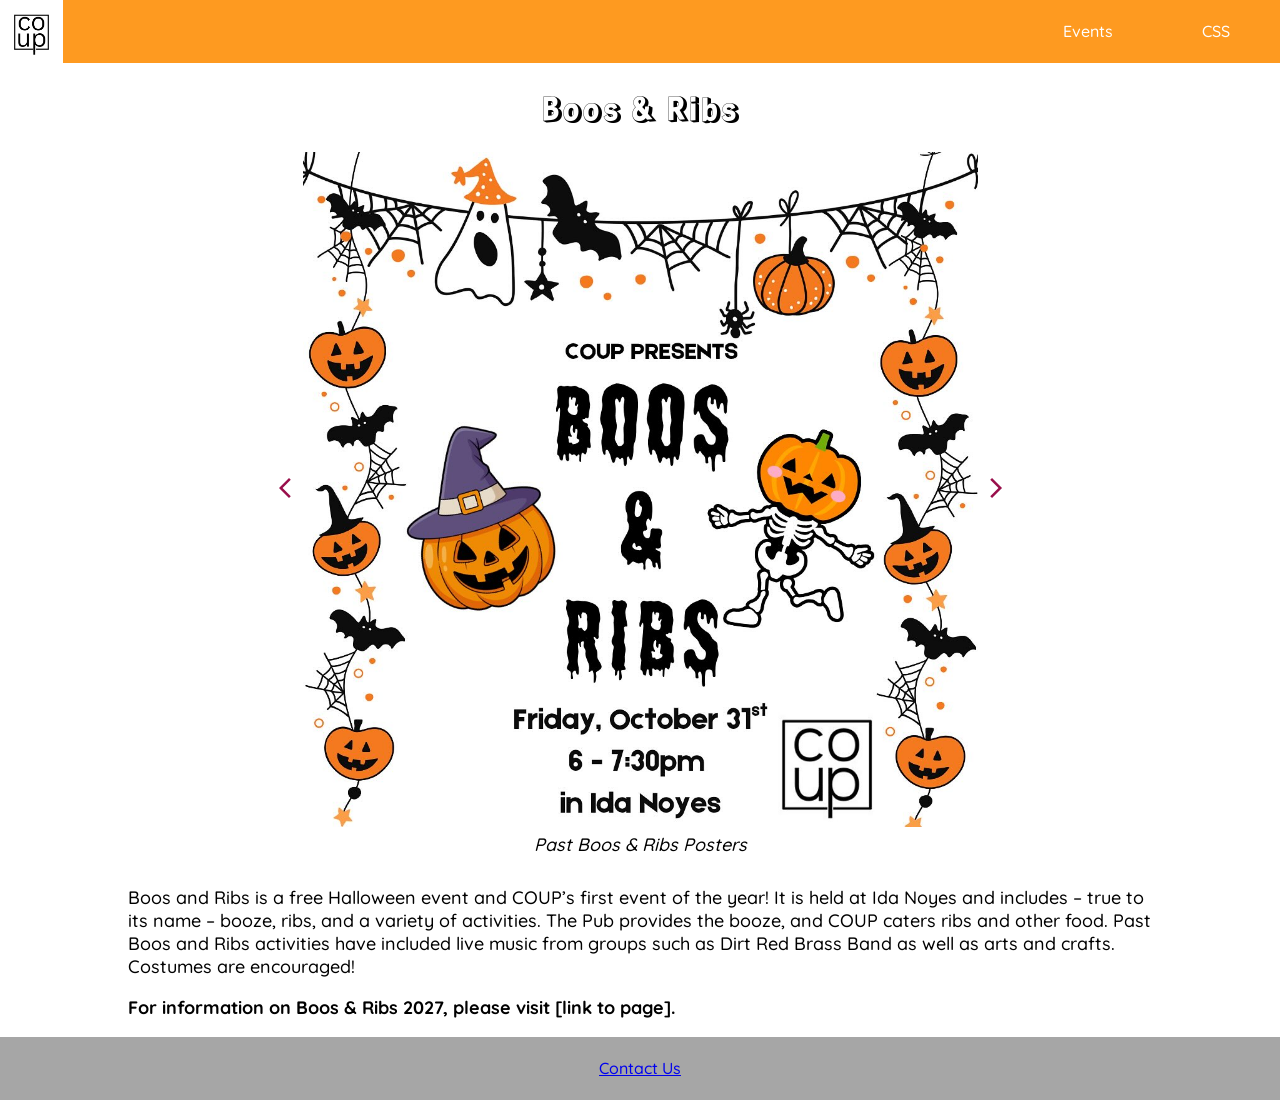
==== events/bnr.html @ 7e883cdd "Added a Boos n Ribs page; created carousel to display multiple photos" ====
<!DOCTYPE html>
<html>
    <meta name="viewport" content="width=device-width, initial-scale=1.0">
    <head>
        <title>Boos & Ribs</title>
    </head>
  <link rel="stylesheet" type="text/css" href="../styles.css">
  <link rel="stylesheet" type="text/css" href="./styles-events.css">
  <!-- fonts -->
    <link rel="preconnect" href="https://fonts.googleapis.com">
    <link rel="preconnect" href="https://fonts.gstatic.com" crossorigin>
    <link href="https://fonts.googleapis.com/css2?family=Quicksand:wght@300..700&family=Rampart+One&display=swap" rel="stylesheet">
  <!-- favicon (icon in tab) -->
  <link rel="icon" type="image/png" href="../Logo.png">
   <body>
        <header><a id="link-text" href="../index.html" class="rampart-one-regular">COUP</a></header>
        <nav class="quicksand-p">
            <a id="logo-link" href="../index.html">
                <img src="../Logo.png" alt="COUP logo">
            </a>
            <button id="hamburger"><img src="../menu-icon.svg"></button>
            <ul id="menu-options">
                <li class="nav-item">
                    <span>Events</span>
                    <a class="below" href="./kuvia.html">Kuvia</a>
                    <a class ="below" href="./snowball.html">Snowball</a>
                    <a class="below" href="#">Boos & Ribs</a>
                </li>
                <li class="nav-item"><a href = https://en.wikipedia.org/wiki/CSS>CSS</a></li>
            </ul>
        </nav>
        <main>
            <h1 class="rampart-one-regular">Boos & Ribs</h1>
            <div class="carousel">
                <button class="carousel-left carousel1"><img src="./arrow-left.svg" alt="arrow pointing left"></button>
                <img class="carousel1 carousel-imgs square" style="display : inline" src="./bnr-assets/bnr-2025.jpg" alt="poster with pumpkins, spiders, and skeletons">
                <img class="carousel1 carousel-imgs square" style="display : none" src="./bnr-assets/bnr-2024.jpg" alt="poster with ghosts singing and dancing">
                <img class="carousel1 carousel-imgs square" style="display : none" src="./bnr-assets/bnr-2023.jpg" alt="poster with ghosts and a witch">
                <img class="carousel1 carousel-imgs square" style="display : none" src="./bnr-assets/bnr-2022.jpg" alt="poster with ghosts near houses">
                <img class="carousel1 carousel-imgs square" style="display : none" src="./bnr-assets/bnr-2021.jpg" alt="poster of the moon and bats">
                <img class="carousel1 carousel-imgs square" style="display : none" src="./bnr-assets/bnr-2016.jpg" alt="poster with the words 'boos n ribs'">
                <button class="carousel-right carousel1"><img src="./arrow-right.svg" alt="arrow pointing right"></button>
            </div>
            <p class="text quicksand-p caption">Past Boos & Ribs Posters</p>
            <p class="text quicksand-p">
                Boos and Ribs is a free Halloween event and COUP’s first event of the year! 
                It is held at Ida Noyes and includes – true to its name – booze, ribs, and a variety of activities. 
                The Pub provides the booze, and COUP caters ribs and other food. Past Boos and Ribs activities have included live music from groups such as Dirt Red Brass Band as well as arts and crafts. 
                Costumes are encouraged! 
            </p>
            <p class="text quicksand-p"><strong>For information on Boos & Ribs 2027, please visit [link to page].</strong></p>
        </main>
        <footer class="quicksand-p"><a href="#">Contact Us</a></footer>
        <script src = "../scripts-navbar.js"></script>
        <script src="./scripts-carousel.js"></script>
    </body>
</html>
---- styles.css ----
:root {
  --nav-height : 7vh;
  --rest-height-rel : calc(100vh - var(--nav-height));
}

body {
  margin : 0;
  display : flex;
  flex-direction: column;
  min-height: 100dvh;
}

main {
    flex-grow: 1;
}

.quicksand-p {
  font-family: "Quicksand", sans-serif;
  font-optical-sizing: auto;
  font-weight: 500;
  font-style: normal;
}

.rampart-one-regular {
  font-family: "Rampart One", sans-serif;
  font-weight: 400;
  font-style: normal;
}

header {
  position : sticky;
  top : 0;
  background-color : white;
  z-index : 150;
  height : 2em;
  align-items : center;
  justify-content : center;
}

nav {
    position : sticky;
    width : 100%;
    height : var(--nav-height);
    background-color : #fe9a20;
    z-index : 100;

    ul {
        position : relative;
        list-style-type: none;
        margin : 0;
        padding : 0;
        justify-content : end;
    }

    li {
        background-color : #fe9a20;
        height : var(--nav-height);
        display : flexbox;
        align-items : column;
        text-align : center;
    }

    .below {
        display : none;
        width : 100%;
        height : 100%;
        background-color : #990f4b;
        line-height : var(--nav-height); /*lines cannot be more than a line long*/
    }

    li > a, li > span { /*cannot have links that are two lines of text long */
        line-height : var(--nav-height);
        color : white;
        text-decoration : none;
        cursor : pointer;
    }

}

#hamburger {
  position : absolute;
  background-color : #fe9a20;
  border : none;
  width : var(--nav-height);
  height : var(--nav-height);
  left : 50%;
  transform: translateX(-50%);
  cursor : pointer;
  img {
    width : 100%;
    height : 100%;
  }
}

#logo-link  {
  position : absolute;
  /*background-color : orange;*/
  width : var(--nav-height);
  height : var(--nav-height);
  cursor : pointer;
  z-index : 90;
}

/*change appearance based on width */
@media (width > 480px){
  #logo-link {
    display : flex;
  }
  nav {
    top : 0;
  }
  #hamburger {
    display : none;
  }
  nav > ul {
    display : flex;
    top : 0px;
    flex-direction : row;
  }
  li {
    width : 10vw;
  }
  header {
    display : none;
  }
  @media (hover : none){
    .nav-item.open {
        background-color: #990f4b;
        z-index: 90;
        .below {
            display : block;
        }
    }
  }
  @media (hover : hover){
    .nav-item:hover {
        background-color: #990f4b;
        z-index: 90;
        .below {
            display : block;
        }
    }
  }
}

@media (width <= 480px){
  #logo-link {
    display : none;
  }
  nav {
    top : 2em;
  }
  .below {
    display : none !important;
  }
  #hamburger {
    display : flex;
  }
  nav > ul {
    display : none;
    top : var(--nav-height);
    flex-direction : column;
  }
  li {
    width : 100%;
  }
  header {
    display : flex;
    a {
        text-decoration : none;
    }
  }
}

@media (orientation : landscape){
  #logo {
    width : calc(var(--rest-height-rel) * 0.8);
  }
}

@media (orientation : portrait){
  #logo {
    width : 80%;
  }
}

/* logo */
#logo {
  /*width : 200px;*/
  z-index : 90;
  position: relative;
  margin : 0;
  top : (var(--nav-height) / 2)px;
}

/* background image */
.bck-img {
  width : 100%;
  /*height : 300px;*/
  height : var(--rest-height-rel);
  /*
  background-image : url("https://images.unsplash.com/photo-1777640116840-43f894545d20?q=80&w=839&auto=format&fit=crop&ixlib=rb-4.1.0&ixid=M3wxMjA3fDB8MHxwaG90by1wYWdlfHx8fGVufDB8fHx8fA%3D%3D");
  */
  
  display : flex;
  align-items : center;
  justify-content : center;
}

.text {
  text-align : center;
  font-size : clamp(1rem, 2vh, 2rem);
}

.padding {
  padding : 20px;
}

h1 {
  text-align : center;
  font-size : clamp(1.5rem,5vh,2rem);
}

footer {
  width : 100%;
  height : var(--nav-height); /*change depending on height of viewport*/
  /*height may not be a problem depending on how much content there is*/

  background-color : #a6a6a6;
  display : flex;
  align-items: center;
  justify-content: center
}
---- events/styles-events.css ----
.imgs {
    display : block;
    margin : auto;
    max-height : 75vh;
    width : auto;
    max-width : 90%;
}

#links {
    position : relative;
    top : -0.5rem;
}

#links > li{
    position : relative;
    left : 1rem;
    width : 100%;
    padding-top: 0.5rem;
}

.text {
  text-align : left;
  font-size : clamp(1rem, 2vh, 2rem);
  width : 80%;
  padding-left : 10%;
}

.caption {
    text-align : center;
    position : relative;
    top : -0.75rem;
    font-style: italic;
}

.carousel {
  display : flex;
  align-items : center;
  justify-content : center;

  width : fit-content;
  margin-left : auto;
  margin-right : auto;
}

.carousel-imgs {
    width : auto;
    max-width : 80%;
}

@media (width > 480px){
    .carousel-imgs.square {
        width : auto;
        max-width : 75vh;
    }
}


.carousel-left, .carousel-right {
    border : none;
    display : fit-content;
    background-color: white;
    cursor : pointer;
}
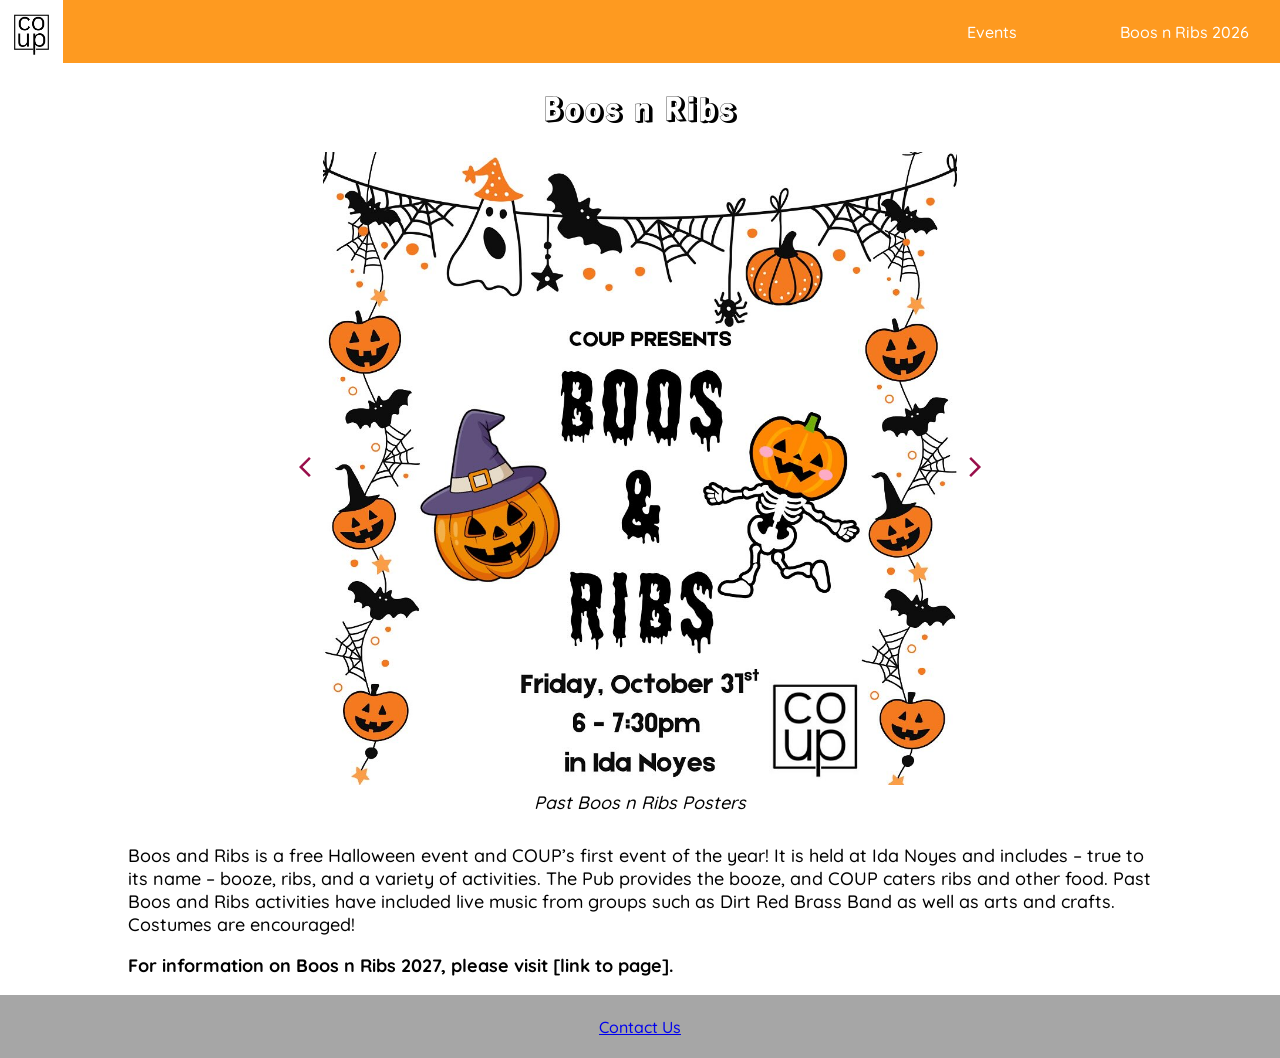
==== commit 2c282608: "Added all the events pages and a page for an upcoming event. Edited width of each item in navbar and" ====
--- a/events/bnr.html
+++ b/events/bnr.html
@@ -2,7 +2,7 @@
 <html>
     <meta name="viewport" content="width=device-width, initial-scale=1.0">
     <head>
-        <title>Boos & Ribs</title>
+        <title>Boos n Ribs</title>
     </head>
   <link rel="stylesheet" type="text/css" href="../styles.css">
   <link rel="stylesheet" type="text/css" href="./styles-events.css">
@@ -22,33 +22,35 @@
             <ul id="menu-options">
                 <li class="nav-item">
                     <span>Events</span>
+                    <a class="below" href="./bnr.html">Boos n Ribs</a>
                     <a class="below" href="./kuvia.html">Kuvia</a>
                     <a class ="below" href="./snowball.html">Snowball</a>
-                    <a class="below" href="#">Boos & Ribs</a>
+                    <a class="below" href="./sb.html">Summer Breeze</a>
+                    <a class="below two-lines" href="./uncommon-nights.html">Uncommon Nights & Pop-Up Picnic</a>
                 </li>
-                <li class="nav-item"><a href = https://en.wikipedia.org/wiki/CSS>CSS</a></li>
+                <li class="nav-item"><a href="./current-event.html" id="current-event">Current Event</a></li>
             </ul>
         </nav>
         <main>
-            <h1 class="rampart-one-regular">Boos & Ribs</h1>
+            <h1 class="rampart-one-regular">Boos n Ribs</h1>
             <div class="carousel">
                 <button class="carousel-left carousel1"><img src="./arrow-left.svg" alt="arrow pointing left"></button>
-                <img class="carousel1 carousel-imgs square" style="display : inline" src="./bnr-assets/bnr-2025.jpg" alt="poster with pumpkins, spiders, and skeletons">
-                <img class="carousel1 carousel-imgs square" style="display : none" src="./bnr-assets/bnr-2024.jpg" alt="poster with ghosts singing and dancing">
-                <img class="carousel1 carousel-imgs square" style="display : none" src="./bnr-assets/bnr-2023.jpg" alt="poster with ghosts and a witch">
-                <img class="carousel1 carousel-imgs square" style="display : none" src="./bnr-assets/bnr-2022.jpg" alt="poster with ghosts near houses">
-                <img class="carousel1 carousel-imgs square" style="display : none" src="./bnr-assets/bnr-2021.jpg" alt="poster of the moon and bats">
-                <img class="carousel1 carousel-imgs square" style="display : none" src="./bnr-assets/bnr-2016.jpg" alt="poster with the words 'boos n ribs'">
+                <img class="carousel1 carousel-imgs" style="display : inline" src="./bnr-assets/bnr-2025.jpg" alt="poster of pumpkins, spiders, and skeletons">
+                <img class="carousel1 carousel-imgs" style="display : none" src="./bnr-assets/bnr-2024.jpg" alt="poster of ghosts singing and dancing">
+                <img class="carousel1 carousel-imgs" style="display : none" src="./bnr-assets/bnr-2023.jpg" alt="poster of ghosts and a witch">
+                <img class="carousel1 carousel-imgs" style="display : none" src="./bnr-assets/bnr-2022.jpg" alt="poster of ghosts near houses">
+                <img class="carousel1 carousel-imgs" style="display : none" src="./bnr-assets/bnr-2021.jpg" alt="poster of the moon and bats">
+                <img class="carousel1 carousel-imgs" style="display : none" src="./bnr-assets/bnr-2016.jpg" alt="poster of the words 'boos n ribs'">
                 <button class="carousel-right carousel1"><img src="./arrow-right.svg" alt="arrow pointing right"></button>
             </div>
-            <p class="text quicksand-p caption">Past Boos & Ribs Posters</p>
+            <p class="text quicksand-p caption">Past Boos n Ribs Posters</p>
             <p class="text quicksand-p">
                 Boos and Ribs is a free Halloween event and COUP’s first event of the year! 
                 It is held at Ida Noyes and includes – true to its name – booze, ribs, and a variety of activities. 
                 The Pub provides the booze, and COUP caters ribs and other food. Past Boos and Ribs activities have included live music from groups such as Dirt Red Brass Band as well as arts and crafts. 
                 Costumes are encouraged! 
             </p>
-            <p class="text quicksand-p"><strong>For information on Boos & Ribs 2027, please visit [link to page].</strong></p>
+            <p class="text quicksand-p"><strong>For information on Boos n Ribs 2027, please visit [link to page].</strong></p>
         </main>
         <footer class="quicksand-p"><a href="#">Contact Us</a></footer>
         <script src = "../scripts-navbar.js"></script>
--- a/styles.css
+++ b/styles.css
@@ -58,6 +58,13 @@
         display : flexbox;
         align-items : column;
         text-align : center;
+        justify-items : center;
+        div {
+            height : 100%;
+            display : flex;
+            align-items: center;
+            justify-content: center;
+        }
     }
 
     .below {
@@ -65,16 +72,21 @@
         width : 100%;
         height : 100%;
         background-color : #990f4b;
-        line-height : var(--nav-height); /*lines cannot be more than a line long*/
+        box-sizing: border-box;
+        padding : 0.25rem;
+        /*line-height : var(--nav-height); /*lines cannot be more than a line long*/
     }
 
     li > a, li > span { /*cannot have links that are two lines of text long */
-        line-height : var(--nav-height);
+        /*line-height : var(--nav-height);*/
+        display : flex;
+        text-align : center;
+        flex-direction : column;
+        justify-content : center;
+        height : 100%;
         color : white;
         text-decoration : none;
-        cursor : pointer;
-    }
-
+    }
 }
 
 #hamburger {
@@ -118,7 +130,10 @@
     flex-direction : row;
   }
   li {
-    width : 10vw;
+    width : 12rem;
+  }
+  .below.two-lines {
+    padding-bottom : 1rem;
   }
   header {
     display : none;
@@ -137,7 +152,10 @@
         background-color: #990f4b;
         z-index: 90;
         .below {
-            display : block;
+            display : flex;
+            flex-direction : row;
+            align-items: center;
+            justify-items : center;
         }
     }
   }
@@ -169,7 +187,7 @@
     a {
         text-decoration : none;
     }
-  }
+  }            
 }
 
 @media (orientation : landscape){
@@ -196,11 +214,7 @@
 /* background image */
 .bck-img {
   width : 100%;
-  /*height : 300px;*/
   height : var(--rest-height-rel);
-  /*
-  background-image : url("https://images.unsplash.com/photo-1777640116840-43f894545d20?q=80&w=839&auto=format&fit=crop&ixlib=rb-4.1.0&ixid=M3wxMjA3fDB8MHxwaG90by1wYWdlfHx8fGVufDB8fHx8fA%3D%3D");
-  */
   
   display : flex;
   align-items : center;
--- a/events/styles-events.css
+++ b/events/styles-events.css
@@ -11,7 +11,7 @@
     top : -0.5rem;
 }
 
-#links > li{
+#list > li{
     position : relative;
     left : 1rem;
     width : 100%;
@@ -23,6 +23,10 @@
   font-size : clamp(1rem, 2vh, 2rem);
   width : 80%;
   padding-left : 10%;
+}
+
+.center {
+    text-align : center;
 }
 
 .caption {
@@ -42,18 +46,17 @@
   margin-right : auto;
 }
 
+/*for width <= 480px*/
 .carousel-imgs {
     width : auto;
     max-width : 80%;
 }
 
 @media (width > 480px){
-    .carousel-imgs.square {
-        width : auto;
-        max-width : 75vh;
+    .carousel-imgs {
+        max-height : 80vh;
     }
 }
-
 
 .carousel-left, .carousel-right {
     border : none;
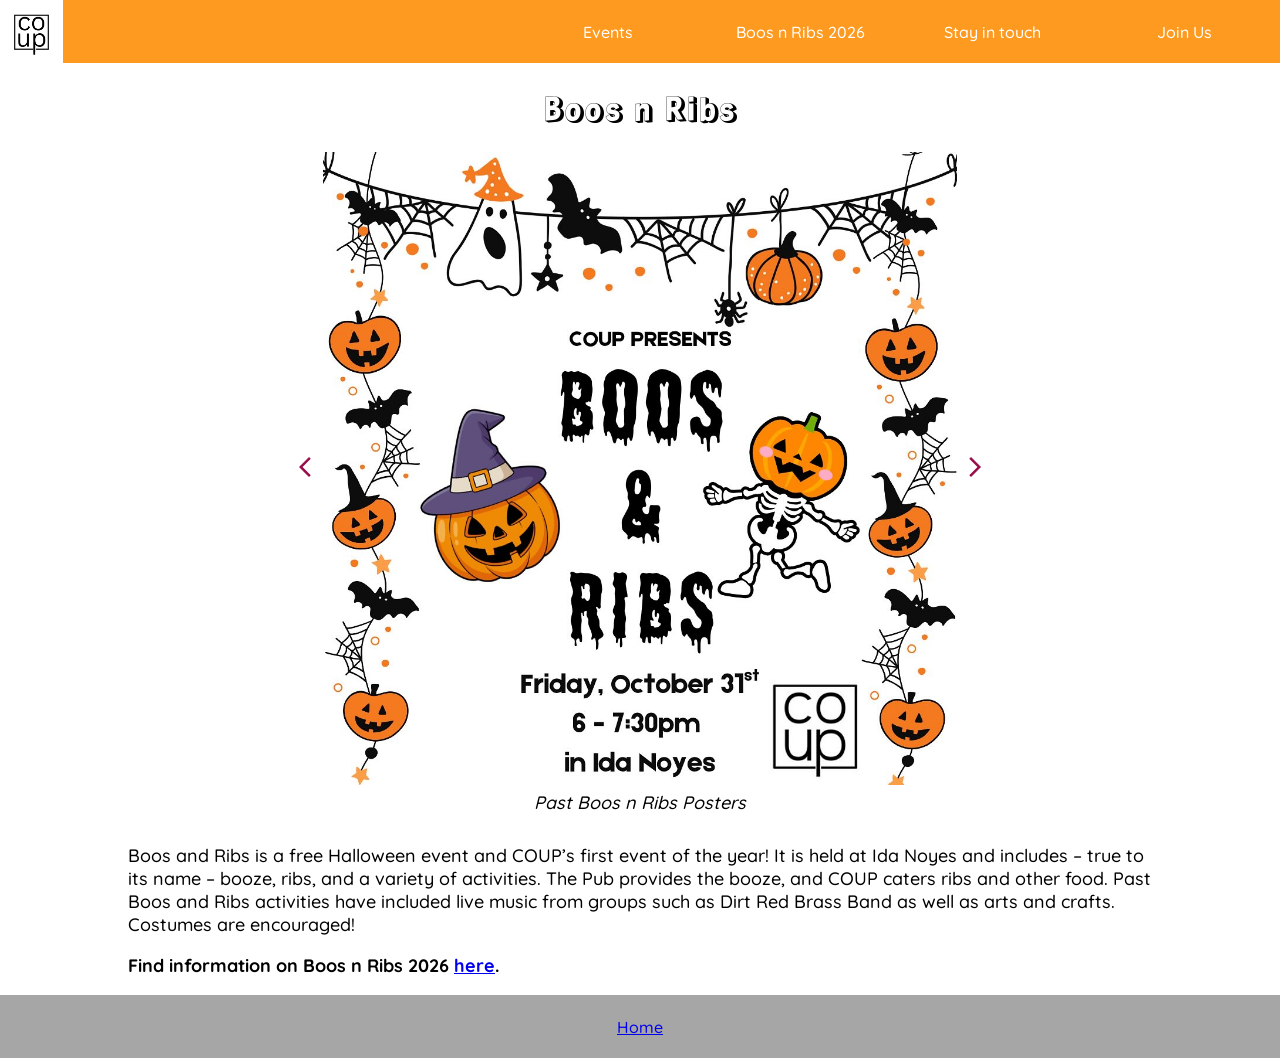
==== commit e9c32563: "Edited navbar so that its contents are filled in with js (no need to change the navbar on every sing" ====
--- a/events/bnr.html
+++ b/events/bnr.html
@@ -20,15 +20,6 @@
             </a>
             <button id="hamburger"><img src="../menu-icon.svg"></button>
             <ul id="menu-options">
-                <li class="nav-item">
-                    <span>Events</span>
-                    <a class="below" href="./bnr.html">Boos n Ribs</a>
-                    <a class="below" href="./kuvia.html">Kuvia</a>
-                    <a class ="below" href="./snowball.html">Snowball</a>
-                    <a class="below" href="./sb.html">Summer Breeze</a>
-                    <a class="below two-lines" href="./uncommon-nights.html">Uncommon Nights & Pop-Up Picnic</a>
-                </li>
-                <li class="nav-item"><a href="./current-event.html" id="current-event">Current Event</a></li>
             </ul>
         </nav>
         <main>
@@ -50,9 +41,9 @@
                 The Pub provides the booze, and COUP caters ribs and other food. Past Boos and Ribs activities have included live music from groups such as Dirt Red Brass Band as well as arts and crafts. 
                 Costumes are encouraged! 
             </p>
-            <p class="text quicksand-p"><strong>For information on Boos n Ribs 2027, please visit [link to page].</strong></p>
+            <p class="text quicksand-p"><strong>Find information on Boos n Ribs 2026 <a href="./current-event.html">here</a>.</strong></p>
         </main>
-        <footer class="quicksand-p"><a href="#">Contact Us</a></footer>
+        <footer class="quicksand-p"><a href="../index.html">Home</a></footer>
         <script src = "../scripts-navbar.js"></script>
         <script src="./scripts-carousel.js"></script>
     </body>
--- a/styles.css
+++ b/styles.css
@@ -224,6 +224,8 @@
 .text {
   text-align : center;
   font-size : clamp(1rem, 2vh, 2rem);
+  width : 80%;
+  padding-left : 10%;
 }
 
 .padding {
--- a/events/styles-events.css
+++ b/events/styles-events.css
@@ -20,9 +20,6 @@
 
 .text {
   text-align : left;
-  font-size : clamp(1rem, 2vh, 2rem);
-  width : 80%;
-  padding-left : 10%;
 }
 
 .center {
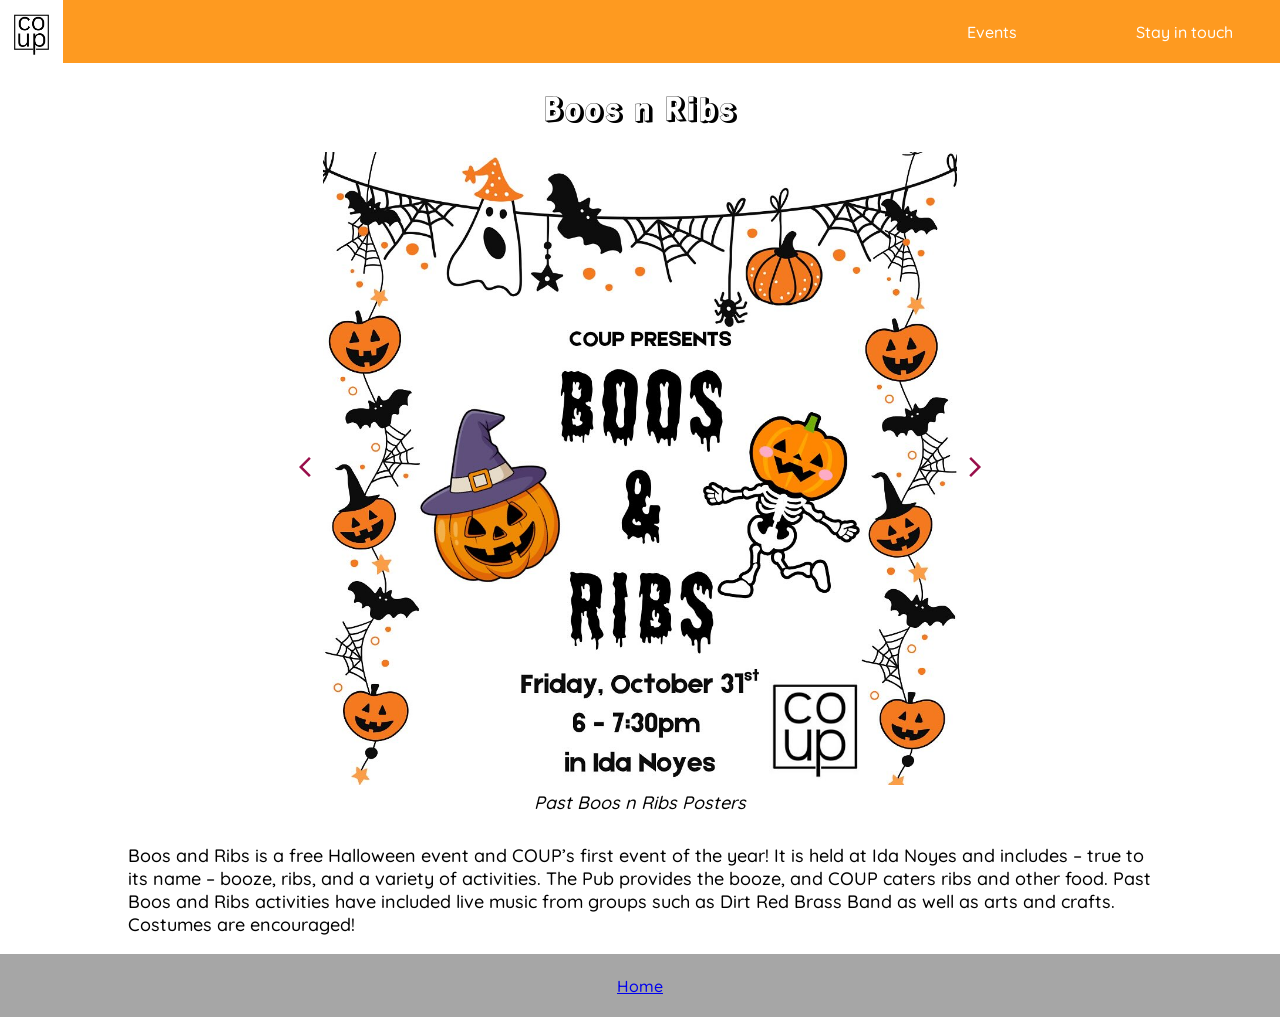
==== commit 2f8c80a4: "Removed reference to bnr 2026 from the general bnr page" ====
--- a/events/bnr.html
+++ b/events/bnr.html
@@ -18,7 +18,7 @@
             <a id="logo-link" href="../index.html">
                 <img src="../Logo.png" alt="COUP logo">
             </a>
-            <button id="hamburger"><img src="../menu-icon.svg"></button>
+            <button id="hamburger" class="hamburger-item"><img class="hamburger-item" src="../menu-icon.svg"></button>
             <ul id="menu-options">
             </ul>
         </nav>
@@ -41,7 +41,7 @@
                 The Pub provides the booze, and COUP caters ribs and other food. Past Boos and Ribs activities have included live music from groups such as Dirt Red Brass Band as well as arts and crafts. 
                 Costumes are encouraged! 
             </p>
-            <p class="text quicksand-p"><strong>Find information on Boos n Ribs 2026 <a href="./current-event.html">here</a>.</strong></p>
+            <!-- <p class="text quicksand-p"><strong>Find information on Boos n Ribs 2026 <a href="./current-event.html">here</a>.</strong></p> -->
         </main>
         <footer class="quicksand-p"><a href="../index.html">Home</a></footer>
         <script src = "../scripts-navbar.js"></script>
--- a/styles.css
+++ b/styles.css
@@ -35,6 +35,9 @@
   height : 2em;
   align-items : center;
   justify-content : center;
+  a {
+    color : #990f4b;
+  }
 }
 
 nav {
@@ -106,7 +109,6 @@
 
 #logo-link  {
   position : absolute;
-  /*background-color : orange;*/
   width : var(--nav-height);
   height : var(--nav-height);
   cursor : pointer;
@@ -114,7 +116,7 @@
 }
 
 /*change appearance based on width */
-@media (width > 480px){
+@media (width >= calc(7vh + 48rem)){
   #logo-link {
     display : flex;
   }
@@ -143,7 +145,7 @@
         background-color: #990f4b;
         z-index: 90;
         .below {
-            display : block;
+            display : flex;
         }
     }
   }
@@ -161,7 +163,7 @@
   }
 }
 
-@media (width <= 480px){
+@media (width < calc(7vh + 48rem)){
   #logo-link {
     display : none;
   }
@@ -186,6 +188,11 @@
     display : flex;
     a {
         text-decoration : none;
+    }
+  }
+  @media(hover : hover){
+    .nav-item:hover {
+        cursor : pointer;
     }
   }            
 }
@@ -204,7 +211,6 @@
 
 /* logo */
 #logo {
-  /*width : 200px;*/
   z-index : 90;
   position: relative;
   margin : 0;
